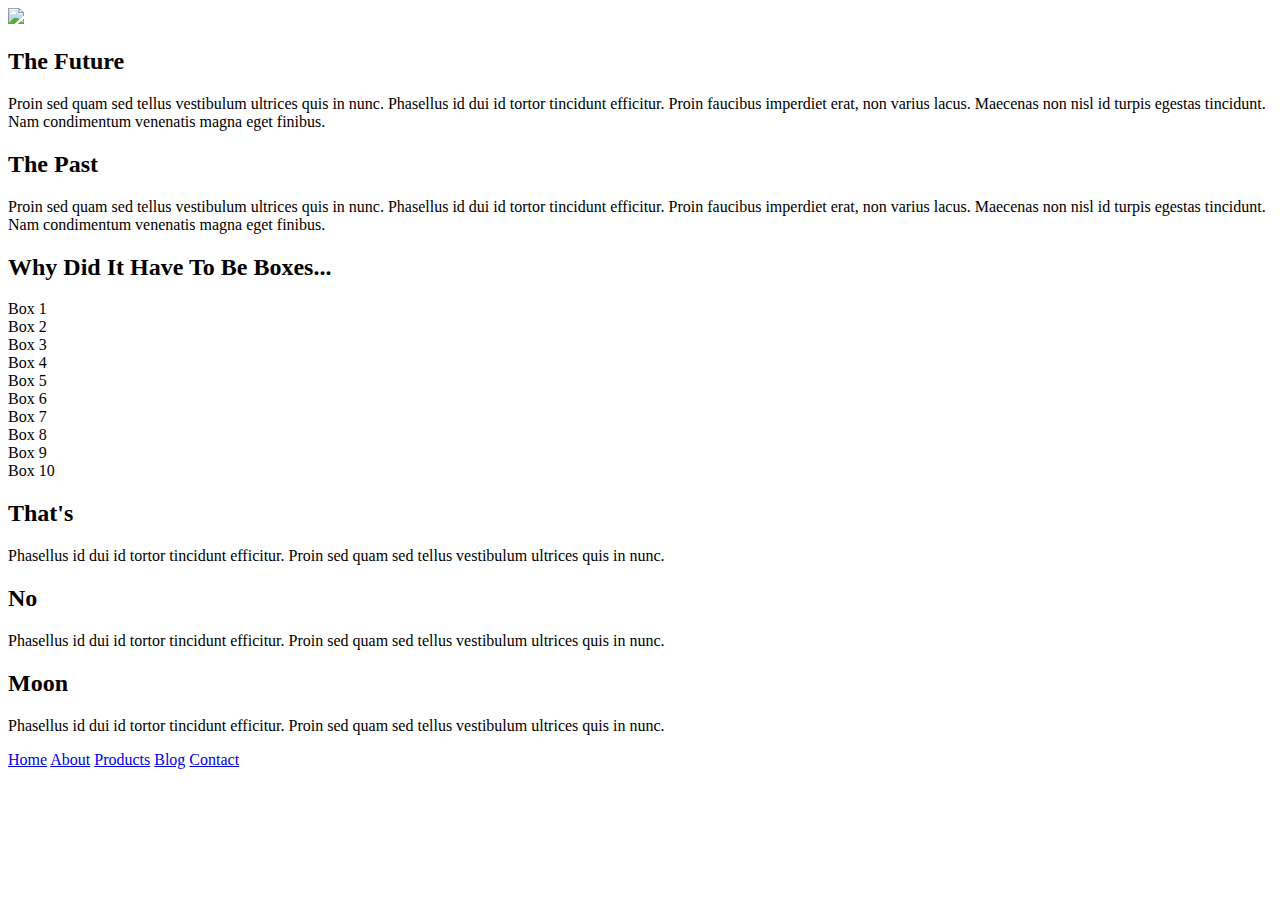
==== index.html @ 645942ff "First commit" ====
<!doctype html>

<html lang="en">
<head>
  <meta charset="utf-8">

  <title>Sprint Challenge - Home</title>

  <link href="https://fonts.googleapis.com/css?family=Roboto|Rubik" rel="stylesheet">
  <link rel="stylesheet" href="css/index.css">

</head>

<body>
    <div class="container">

         <nav>
            <a href=""></a>
            <a href=""></a>
            <a href=""></a>
            <a href=""></a>
            <a href=""></a>   
        </nav>

        <img src="img/jumbo.jpg"></i>
   
        <section class="top-content">
            <div class="text-container">
                <h2>The Future</h2>
                <p>Proin sed quam sed tellus vestibulum ultrices quis in nunc. Phasellus id dui id tortor tincidunt efficitur. Proin faucibus imperdiet erat, non varius lacus. Maecenas non nisl id turpis egestas tincidunt. Nam condimentum venenatis magna eget finibus.</p>
            </div>
            <div class="text-container">
                <h2>The Past</h2>
                <p>Proin sed quam sed tellus vestibulum ultrices quis in nunc. Phasellus id dui id tortor tincidunt efficitur. Proin faucibus imperdiet erat, non varius lacus. Maecenas non nisl id turpis egestas tincidunt. Nam condimentum venenatis magna eget finibus.</p>
            </div>
        </section>
        
        <section class="middle-content">
        
            <h2>Why Did It Have To Be Boxes...</h2>
            
            <div class="boxes">
                <div class="box">Box 1</div>
                <div class="box">Box 2</div>
                <div class="box">Box 3</div>
                <div class="box">Box 4</div>
                <div class="box">Box 5</div>
                <div class="box">Box 6</div>
                <div class="box">Box 7</div>
                <div class="box">Box 8</div>
                <div class="box">Box 9</div>
                <div class="box">Box 10</div>
            </div>
        
        </section>

        <section class="bottom-content">

            <div class="text-container">
                <h2>That's</h2>
                <p>Phasellus id dui id tortor tincidunt efficitur. Proin sed quam sed tellus vestibulum ultrices quis in nunc.</p>
            </div>
            <div class="text-container">
                <h2>No</h2>
                <p>Phasellus id dui id tortor tincidunt efficitur. Proin sed quam sed tellus vestibulum ultrices quis in nunc.</p>
            </div>
            <div class="text-container">
                <h2>Moon</h2>
                <p>Phasellus id dui id tortor tincidunt efficitur. Proin sed quam sed tellus vestibulum ultrices quis in nunc.</p>
            </div>

        </section>
        
        <footer>
            <nav>
                <a href="#">Home</a>
                <a href="#">About</a>
                <a href="#">Products</a>
                <a href="#">Blog</a>
                <a href="#">Contact</a>
            </nav>
        </footer>
    </div><!-- container -->        
</body>
</html>
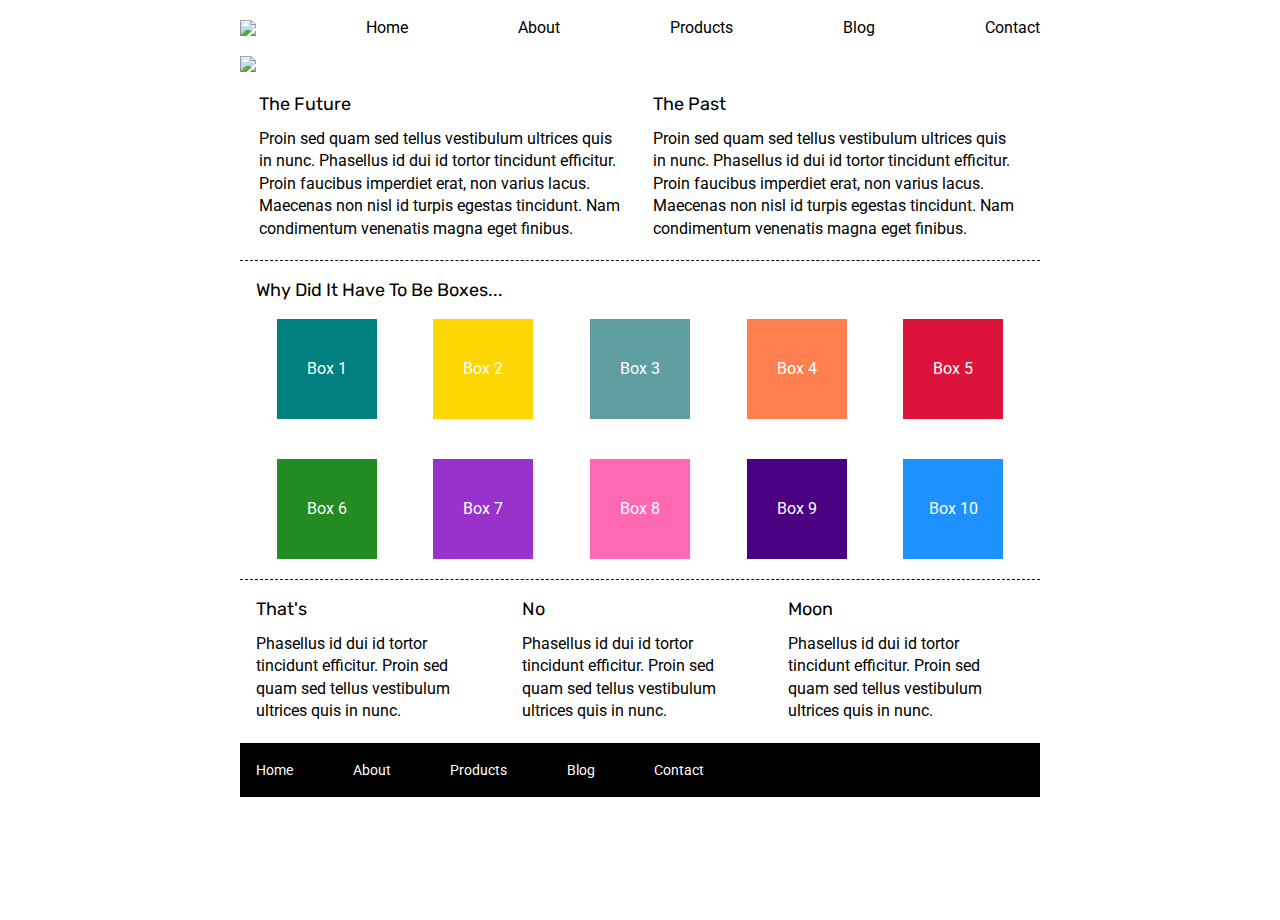
==== commit 80c4b07c: "Index done" ====
--- a/index.html
+++ b/index.html
@@ -15,11 +15,13 @@
     <div class="container">
 
          <nav>
-            <a href=""></a>
-            <a href=""></a>
-            <a href=""></a>
-            <a href=""></a>
-            <a href=""></a>   
+            <img src="img/lambda-black.png">
+
+            <a href="">Home</a>
+            <a href="about.html">About</a>
+            <a href="">Products</a>
+            <a href="">Blog</a>
+            <a href="">Contact</a>   
         </nav>
 
         <img src="img/jumbo.jpg"></i>
@@ -40,16 +42,16 @@
             <h2>Why Did It Have To Be Boxes...</h2>
             
             <div class="boxes">
-                <div class="box">Box 1</div>
-                <div class="box">Box 2</div>
-                <div class="box">Box 3</div>
-                <div class="box">Box 4</div>
-                <div class="box">Box 5</div>
-                <div class="box">Box 6</div>
-                <div class="box">Box 7</div>
-                <div class="box">Box 8</div>
-                <div class="box">Box 9</div>
-                <div class="box">Box 10</div>
+                <div class="box1">Box 1</div>
+                <div class="box2">Box 2</div>
+                <div class="box3">Box 3</div>
+                <div class="box4">Box 4</div>
+                <div class="box5">Box 5</div>
+                <div class="box6">Box 6</div>
+                <div class="box7">Box 7</div>
+                <div class="box8">Box 8</div>
+                <div class="box9">Box 9</div>
+                <div class="box10">Box 10</div>
             </div>
         
         </section>
--- a/css/index.css
+++ b/css/index.css
@@ -0,0 +1,270 @@
+/* http://meyerweb.com/eric/tools/css/reset/ 
+   v2.0 | 20110126
+   License: none (public domain)
+*/
+
+html, body, div, span, applet, object, iframe,
+h1, h2, h3, h4, h5, h6, p, blockquote, pre,
+a, abbr, acronym, address, big, cite, code,
+del, dfn, em, img, ins, kbd, q, s, samp,
+small, strike, strong, sub, sup, tt, var,
+b, u, i, center,
+dl, dt, dd, ol, ul, li,
+fieldset, form, label, legend,
+table, caption, tbody, tfoot, thead, tr, th, td,
+article, aside, canvas, details, embed, 
+figure, figcaption, footer, header, hgroup, 
+menu, nav, output, ruby, section, summary,
+time, mark, audio, video {
+	margin: 0;
+	padding: 0;
+	border: 0;
+	font-size: 100%;
+	font: inherit;
+	vertical-align: baseline;
+}
+/* HTML5 display-role reset for older browsers */
+article, aside, details, figcaption, figure, 
+footer, header, hgroup, menu, nav, section {
+	display: block;
+}
+body {
+	line-height: 1;
+}
+ol, ul {
+	list-style: none;
+}
+blockquote, q {
+	quotes: none;
+}
+blockquote:before, blockquote:after,
+q:before, q:after {
+	content: '';
+	content: none;
+}
+table {
+	border-collapse: collapse;
+	border-spacing: 0;
+}
+
+* {
+    box-sizing: border-box;
+}
+
+html, body {
+    height: 100%;
+    font-family: 'Roboto', sans-serif;
+}
+
+h1, h2, h3, h4, h5 {
+    font-size: 18px;
+    margin-bottom: 15px;
+    font-family: 'Rubik', sans-serif;
+}
+
+p {
+    line-height: 1.4;
+}
+
+.container {
+    width: 800px;
+    margin: 0 auto;
+}
+
+nav {
+    display: flex;
+    justify-content: space-between;
+    align-items: center;
+
+    margin: 20px 0 20px 0;
+}
+
+nav a {
+    text-decoration: none;
+    color: black;
+}
+
+.top-content {
+    display: flex;
+    flex-wrap: wrap;
+    justify-content: space-evenly;
+    margin: 20px 0 20px 0;
+    border-bottom: 1px dashed black;
+}
+
+.top-content .text-container {
+    width: 48%;
+    padding: 0 1%;
+    padding-bottom: 20px;  
+}
+
+.middle-content {
+    margin-bottom: 20px;
+    border-bottom: 1px dashed black;
+}
+
+.middle-content h2 {
+    padding: 0 2%;
+    margin-bottom: 0;
+}
+
+.middle-content .boxes {
+    display: flex;
+    flex-wrap: wrap;
+    justify-content: space-evenly;
+}
+
+.middle-content .boxes .box {
+    width: 12.5%;
+    height: 100px;
+    background: black;
+    margin: 20px 2.5%;
+    color: white;
+    display: flex;
+    align-items: center;
+    justify-content: center;
+}
+
+/* boxes Code  */
+.boxes .box1 {
+    width: 12.5%;
+    height: 100px;
+    background: teal;
+    margin: 20px 2.5%;
+    color: white;
+    display: flex;
+    align-items: center;
+    justify-content: center;
+}
+
+.boxes .box2 {
+    width: 12.5%;
+    height: 100px;
+    background: gold;
+    margin: 20px 2.5%;
+    color: white;
+    display: flex;
+    align-items: center;
+    justify-content: center;
+}
+
+.boxes .box3 {
+    width: 12.5%;
+    height: 100px;
+    background: cadetblue;
+    margin: 20px 2.5%;
+    color: white;
+    display: flex;
+    align-items: center;
+    justify-content: center;
+}
+
+.boxes .box4 {
+    width: 12.5%;
+    height: 100px;
+    background: coral;
+    margin: 20px 2.5%;
+    color: white;
+    display: flex;
+    align-items: center;
+    justify-content: center;
+}
+
+.boxes .box5 {
+    width: 12.5%;
+    height: 100px;
+    background: crimson;
+    margin: 20px 2.5%;
+    color: white;
+    display: flex;
+    align-items: center;
+    justify-content: center;
+}
+
+.boxes .box6 {
+    width: 12.5%;
+    height: 100px;
+    background: forestgreen;
+    margin: 20px 2.5%;
+    color: white;
+    display: flex;
+    align-items: center;
+    justify-content: center;
+}
+
+.boxes .box7 {
+    width: 12.5%;
+    height: 100px;
+    background: darkorchid;
+    margin: 20px 2.5%;
+    color: white;
+    display: flex;
+    align-items: center;
+    justify-content: center;
+}
+
+.boxes .box8 {
+    width: 12.5%;
+    height: 100px;
+    background: hotpink;
+    margin: 20px 2.5%;
+    color: white;
+    display: flex;
+    align-items: center;
+    justify-content: center;
+}
+
+.boxes .box9 {
+    width: 12.5%;
+    height: 100px;
+    background: indigo;
+    margin: 20px 2.5%;
+    color: white;
+    display: flex;
+    align-items: center;
+    justify-content: center;
+}
+
+.boxes .box10 {
+    width: 12.5%;
+    height: 100px;
+    background: dodgerblue;
+    margin: 20px 2.5%;
+    color: white;
+    display: flex;
+    align-items: center;
+    justify-content: center;
+}
+
+.bottom-content {
+    display: flex;
+    margin: 0 2% 20px;
+    justify-content: space-around;
+}
+
+.bottom-content .text-container {
+    padding-right: 4%;
+}
+
+.bottom-content .text-container:last-child {
+    padding-right: 0;
+}
+
+footer {
+    width: 100%;
+    background: black;
+}
+
+footer nav {
+    width: 60%;
+    display: flex;
+    justify-content: space-between;
+    align-items: center;
+    padding: 20px 2%;
+    font-size: 14px;
+}
+
+footer nav a {
+    color: white;
+    text-decoration: none;
+}